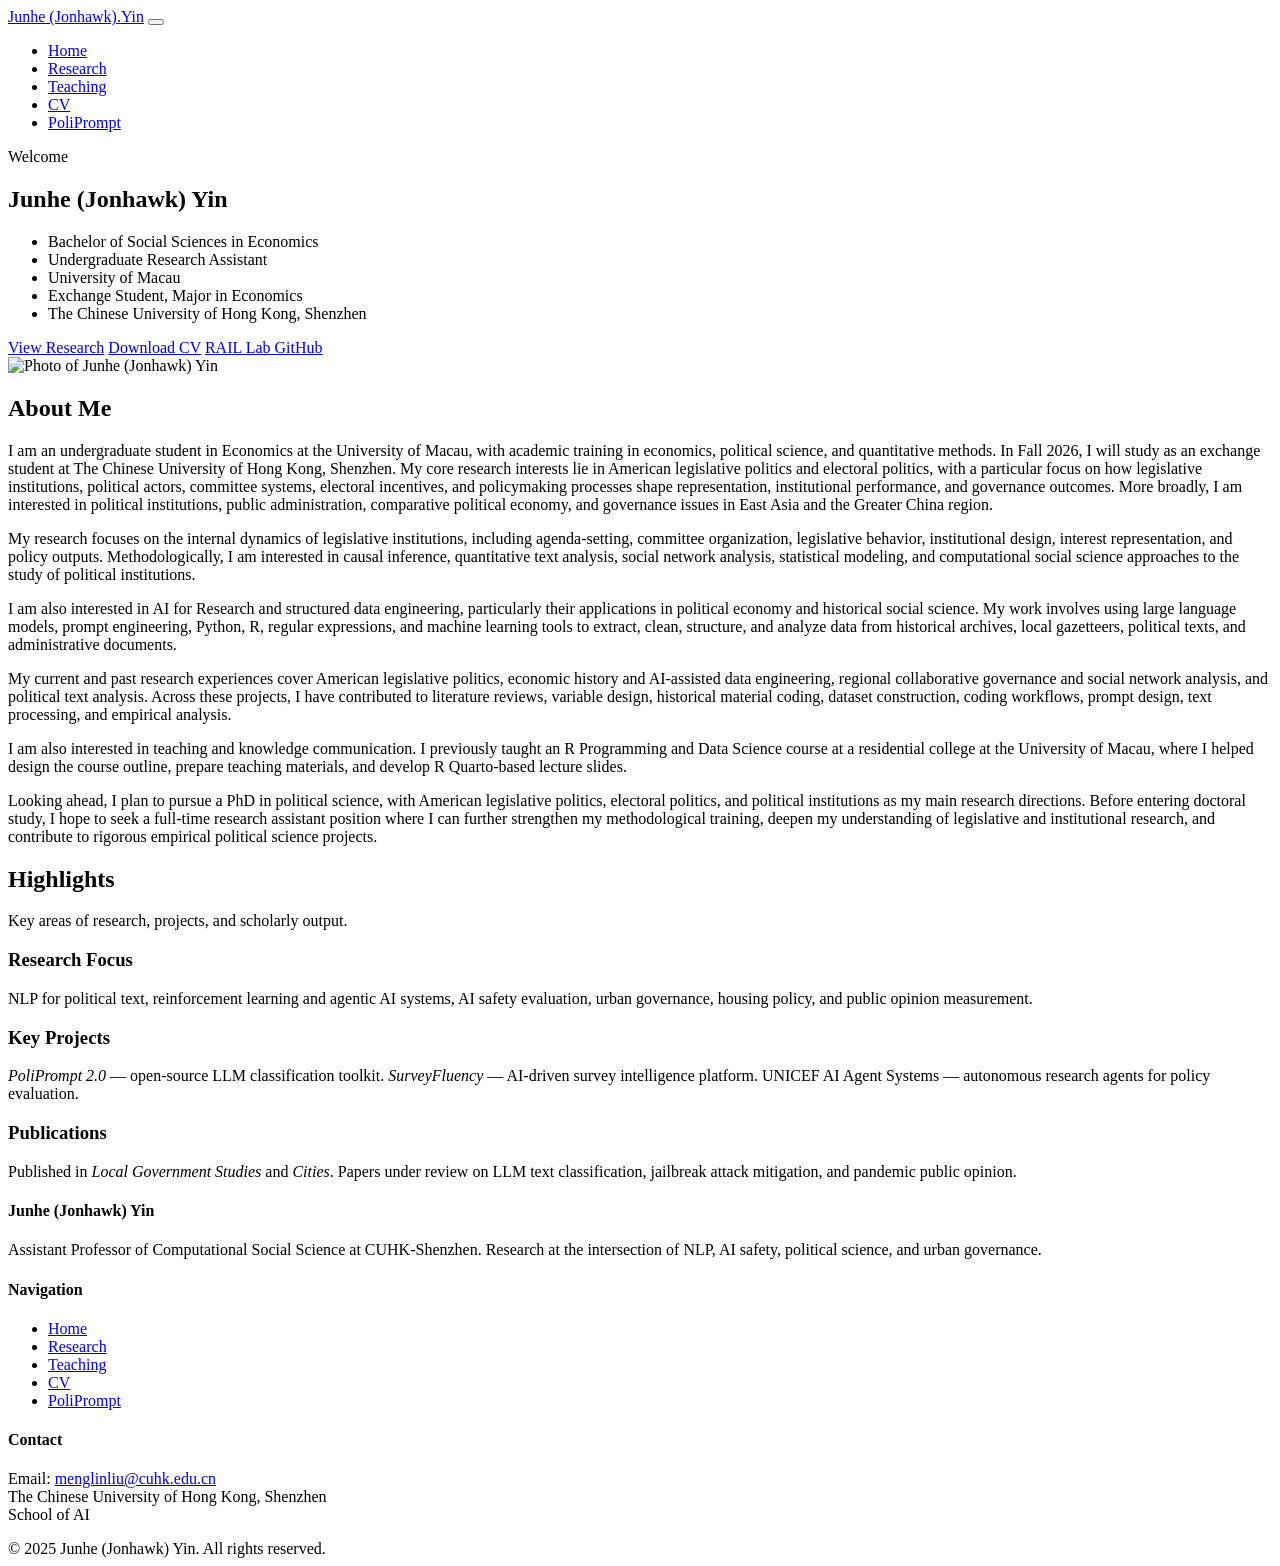
==== index.html @ bbec0ac0 "update" ====
<!DOCTYPE html>
<html lang="en">
<head>
    <meta charset="UTF-8">
    <meta name="viewport" content="width=device-width, initial-scale=1.0">
    <title>Home | Junhe (Jonhawk) Yin</title>

    <meta name="google-site-verification" content="0E7UenBRxOjwbAGi5gpJ-2bU0Xsmihh_o_62zTsqPNQ" />

    <link rel="preconnect" href="https://fonts.googleapis.com">
    <link rel="preconnect" href="https://fonts.gstatic.com" crossorigin>
    <link href="https://fonts.googleapis.com/css2?family=Inter:wght@300;400;500;600;700&family=Merriweather:wght@300;400&family=Playfair+Display:wght@400;600;700&display=swap" rel="stylesheet">
    <link rel="stylesheet" href="css/style.css">
</head>
<body>

    <!-- ========== HEADER ========== -->
    <header class="site-header">
        <div class="nav-inner">
            <a href="index.html" class="nav-logo">Junhe (Jonhawk)<span class="dot">.</span>Yin</a>
            <button class="hamburger" aria-label="Toggle navigation">
                <span></span><span></span><span></span>
            </button>
            <ul class="nav-links">
                <li><a href="index.html" class="active">Home</a></li>
                <li><a href="research.html">Research</a></li>
                <li><a href="teaching.html">Teaching</a></li>
                <li><a href="CV.html">CV</a></li>
                <li><a href="Poliprompt_Package.html">PoliPrompt</a></li>
            </ul>
        </div>
    </header>

    <!-- ========== HERO ========== -->
    <section class="hero">
        <div class="hero-grid">
            <div class="hero-text">
                <p class="hero-greeting">Welcome</p>
                <h1 class="hero-name">Junhe (Jonhawk) Yin</h1>
                <ul class="hero-titles">
                    <li>Bachelor of Social Sciences in Economics</li>
                    <li>Undergraduate Research Assistant</li>
                    <li>University of Macau</li>
                    <li>Exchange Student, Major in Economics</li>
                    <li>The Chinese University of Hong Kong, Shenzhen</li>
                </ul>
                <div class="hero-buttons">
                    <a href="research.html" class="btn btn-gold">View Research</a>
                    <a href="YIN_CV.pdf" target="_blank" class="btn btn-outline">Download CV</a>
                    <a href="https://github.com/rail-ai-lab" target="_blank" class="btn btn-outline">RAIL Lab GitHub</a>
                </div>
            </div>
            <img src="IMG_8127.JPG" alt="Photo of Junhe (Jonhawk) Yin" class="hero-photo">
        </div>
    </section>

    <!-- ========== ABOUT ========== -->
    <section class="section">
        <div class="container">
            <h2 class="section-heading reveal">About Me</h2>
            <div class="about-text reveal" data-delay="100">
                <p>
                    I am an undergraduate student in Economics at the University of Macau, with academic training in economics, political science, and quantitative methods. In Fall 2026, I will study as an exchange student at The Chinese University of Hong Kong, Shenzhen. My core research interests lie in American legislative politics and electoral politics, with a particular focus on how legislative institutions, political actors, committee systems, electoral incentives, and policymaking processes shape representation, institutional performance, and governance outcomes. More broadly, I am interested in political institutions, public administration, comparative political economy, and governance issues in East Asia and the Greater China region.
                </p>
                <p>
                    My research focuses on the internal dynamics of legislative institutions, including agenda-setting, committee organization, legislative behavior, institutional design, interest representation, and policy outputs. Methodologically, I am interested in causal inference, quantitative text analysis, social network analysis, statistical modeling, and computational social science approaches to the study of political institutions.
                </p>
                <p>
                    I am also interested in AI for Research and structured data engineering, particularly their applications in political economy and historical social science. My work involves using large language models, prompt engineering, Python, R, regular expressions, and machine learning tools to extract, clean, structure, and analyze data from historical archives, local gazetteers, political texts, and administrative documents.
                </p>
                <p>
                    My current and past research experiences cover American legislative politics, economic history and AI-assisted data engineering, regional collaborative governance and social network analysis, and political text analysis. Across these projects, I have contributed to literature reviews, variable design, historical material coding, dataset construction, coding workflows, prompt design, text processing, and empirical analysis.
                </p>
                <p>
                    I am also interested in teaching and knowledge communication. I previously taught an R Programming and Data Science course at a residential college at the University of Macau, where I helped design the course outline, prepare teaching materials, and develop R Quarto-based lecture slides.
                </p>
                <p>
                    Looking ahead, I plan to pursue a PhD in political science, with American legislative politics, electoral politics, and political institutions as my main research directions. Before entering doctoral study, I hope to seek a full-time research assistant position where I can further strengthen my methodological training, deepen my understanding of legislative and institutional research, and contribute to rigorous empirical political science projects.
                </p>
            </div>
        </div>
    </section>

    <!-- ========== HIGHLIGHTS ========== -->
    <section class="section section--alt">
        <div class="container">
            <h2 class="section-heading reveal">Highlights</h2>
            <p class="section-sub reveal" data-delay="50">Key areas of research, projects, and scholarly output.</p>
            <div class="highlights-grid">
                <div class="highlight-card reveal" data-delay="100">
                    <h3>Research Focus</h3>
                    <p>NLP for political text, reinforcement learning and agentic AI systems, AI safety evaluation, urban governance, housing policy, and public opinion measurement.</p>
                </div>
                <div class="highlight-card reveal" data-delay="200">
                    <h3>Key Projects</h3>
                    <p><em>PoliPrompt 2.0</em> &mdash; open-source LLM classification toolkit. <em>SurveyFluency</em> &mdash; AI-driven survey intelligence platform. UNICEF AI Agent Systems &mdash; autonomous research agents for policy evaluation.</p>
                </div>
                <div class="highlight-card reveal" data-delay="300">
                    <h3>Publications</h3>
                    <p>Published in <em>Local Government Studies</em> and <em>Cities</em>. Papers under review on LLM text classification, jailbreak attack mitigation, and pandemic public opinion.</p>
                </div>
            </div>
        </div>
    </section>

    <!-- ========== FOOTER ========== -->
    <footer class="site-footer">
        <div class="footer-grid">
            <div class="footer-col">
                <h4>Junhe (Jonhawk) Yin</h4>
                <p>Assistant Professor of Computational Social Science at CUHK-Shenzhen. Research at the intersection of NLP, AI safety, political science, and urban governance.</p>
            </div>
            <div class="footer-col">
                <h4>Navigation</h4>
                <ul>
                    <li><a href="index.html">Home</a></li>
                    <li><a href="research.html">Research</a></li>
                    <li><a href="teaching.html">Teaching</a></li>
                    <li><a href="CV.html">CV</a></li>
                    <li><a href="Poliprompt_Package.html">PoliPrompt</a></li>
                </ul>
            </div>
            <div class="footer-col">
                <h4>Contact</h4>
                <p>
                    Email: <a href="mailto:menglinliu@cuhk.edu.cn">menglinliu@cuhk.edu.cn</a><br>
                    The Chinese University of Hong Kong, Shenzhen<br>
                    School of AI
                </p>
            </div>
        </div>
        <div class="footer-bottom">
            &copy; 2025 Junhe (Jonhawk) Yin. All rights reserved.
        </div>
    </footer>

    <script src="js/main.js"></script>
</body>
</html>
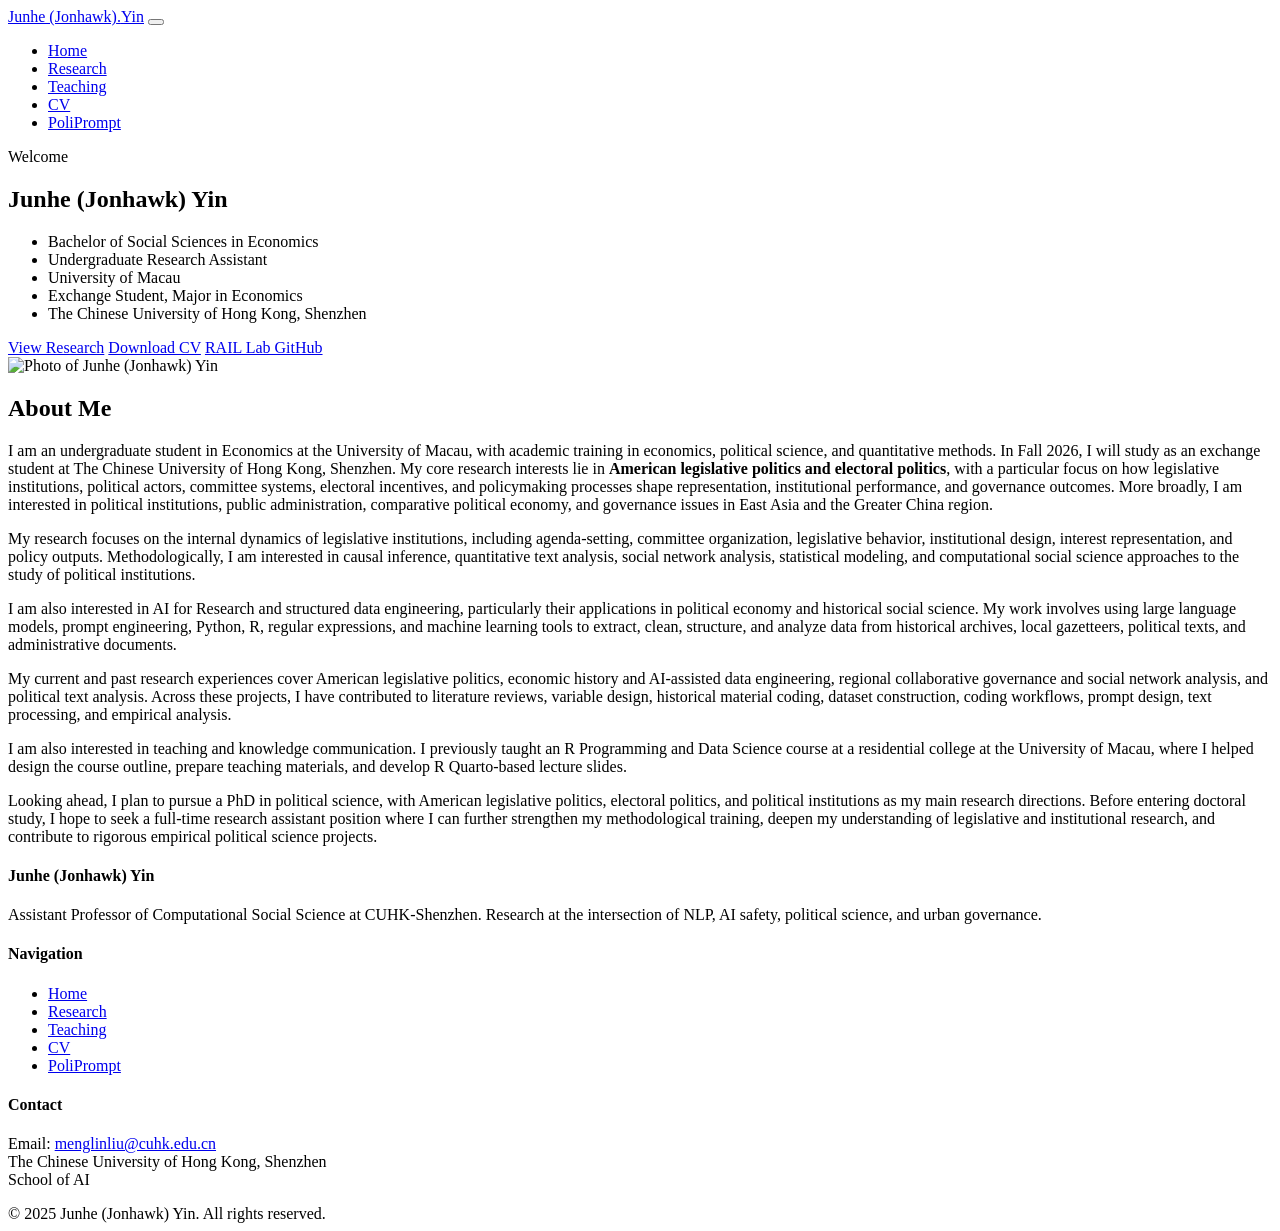
==== commit 9462dc43: "update" ====
--- a/index.html
+++ b/index.html
@@ -60,7 +60,7 @@
             <h2 class="section-heading reveal">About Me</h2>
             <div class="about-text reveal" data-delay="100">
                 <p>
-                    I am an undergraduate student in Economics at the University of Macau, with academic training in economics, political science, and quantitative methods. In Fall 2026, I will study as an exchange student at The Chinese University of Hong Kong, Shenzhen. My core research interests lie in American legislative politics and electoral politics, with a particular focus on how legislative institutions, political actors, committee systems, electoral incentives, and policymaking processes shape representation, institutional performance, and governance outcomes. More broadly, I am interested in political institutions, public administration, comparative political economy, and governance issues in East Asia and the Greater China region.
+                    I am an undergraduate student in Economics at the University of Macau, with academic training in economics, political science, and quantitative methods. In Fall 2026, I will study as an exchange student at The Chinese University of Hong Kong, Shenzhen. My core research interests lie in <strong>American legislative politics and electoral politics</strong>, with a particular focus on how legislative institutions, political actors, committee systems, electoral incentives, and policymaking processes shape representation, institutional performance, and governance outcomes. More broadly, I am interested in political institutions, public administration, comparative political economy, and governance issues in East Asia and the Greater China region.
                 </p>
                 <p>
                     My research focuses on the internal dynamics of legislative institutions, including agenda-setting, committee organization, legislative behavior, institutional design, interest representation, and policy outputs. Methodologically, I am interested in causal inference, quantitative text analysis, social network analysis, statistical modeling, and computational social science approaches to the study of political institutions.
@@ -82,7 +82,7 @@
     </section>
 
     <!-- ========== HIGHLIGHTS ========== -->
-    <section class="section section--alt">
+    <!-- <section class="section section--alt">
         <div class="container">
             <h2 class="section-heading reveal">Highlights</h2>
             <p class="section-sub reveal" data-delay="50">Key areas of research, projects, and scholarly output.</p>
@@ -101,7 +101,7 @@
                 </div>
             </div>
         </div>
-    </section>
+    </section> -->
 
     <!-- ========== FOOTER ========== -->
     <footer class="site-footer">
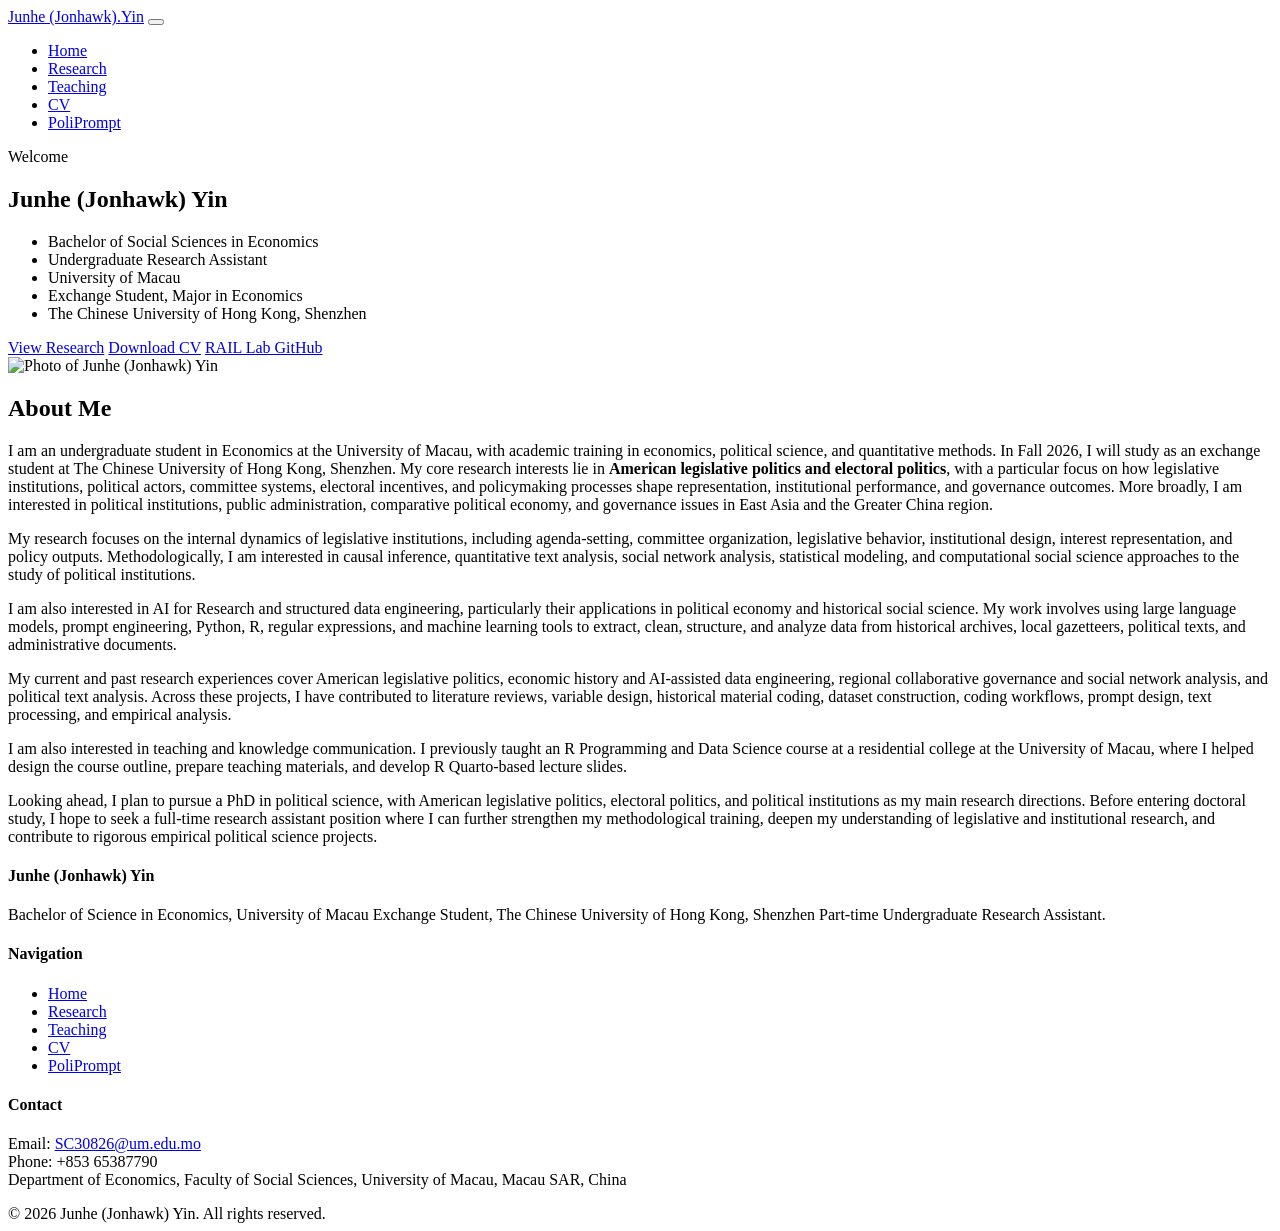
==== commit 1d46a366: "update" ====
--- a/index.html
+++ b/index.html
@@ -108,7 +108,7 @@
         <div class="footer-grid">
             <div class="footer-col">
                 <h4>Junhe (Jonhawk) Yin</h4>
-                <p>Assistant Professor of Computational Social Science at CUHK-Shenzhen. Research at the intersection of NLP, AI safety, political science, and urban governance.</p>
+                <p>Bachelor of Science in Economics, University of Macau Exchange Student, The Chinese University of Hong Kong, Shenzhen Part-time Undergraduate Research Assistant.</p>
             </div>
             <div class="footer-col">
                 <h4>Navigation</h4>
@@ -123,14 +123,14 @@
             <div class="footer-col">
                 <h4>Contact</h4>
                 <p>
-                    Email: <a href="mailto:menglinliu@cuhk.edu.cn">menglinliu@cuhk.edu.cn</a><br>
-                    The Chinese University of Hong Kong, Shenzhen<br>
-                    School of AI
+                    Email: <a href="mailto:SC30826@um.edu.mo">SC30826@um.edu.mo</a><br>
+                    Phone: +853 65387790<br>
+                    Department of Economics, Faculty of Social Sciences, University of Macau, Macau SAR, China
                 </p>
             </div>
         </div>
         <div class="footer-bottom">
-            &copy; 2025 Junhe (Jonhawk) Yin. All rights reserved.
+            &copy; 2026 Junhe (Jonhawk) Yin. All rights reserved.
         </div>
     </footer>
 
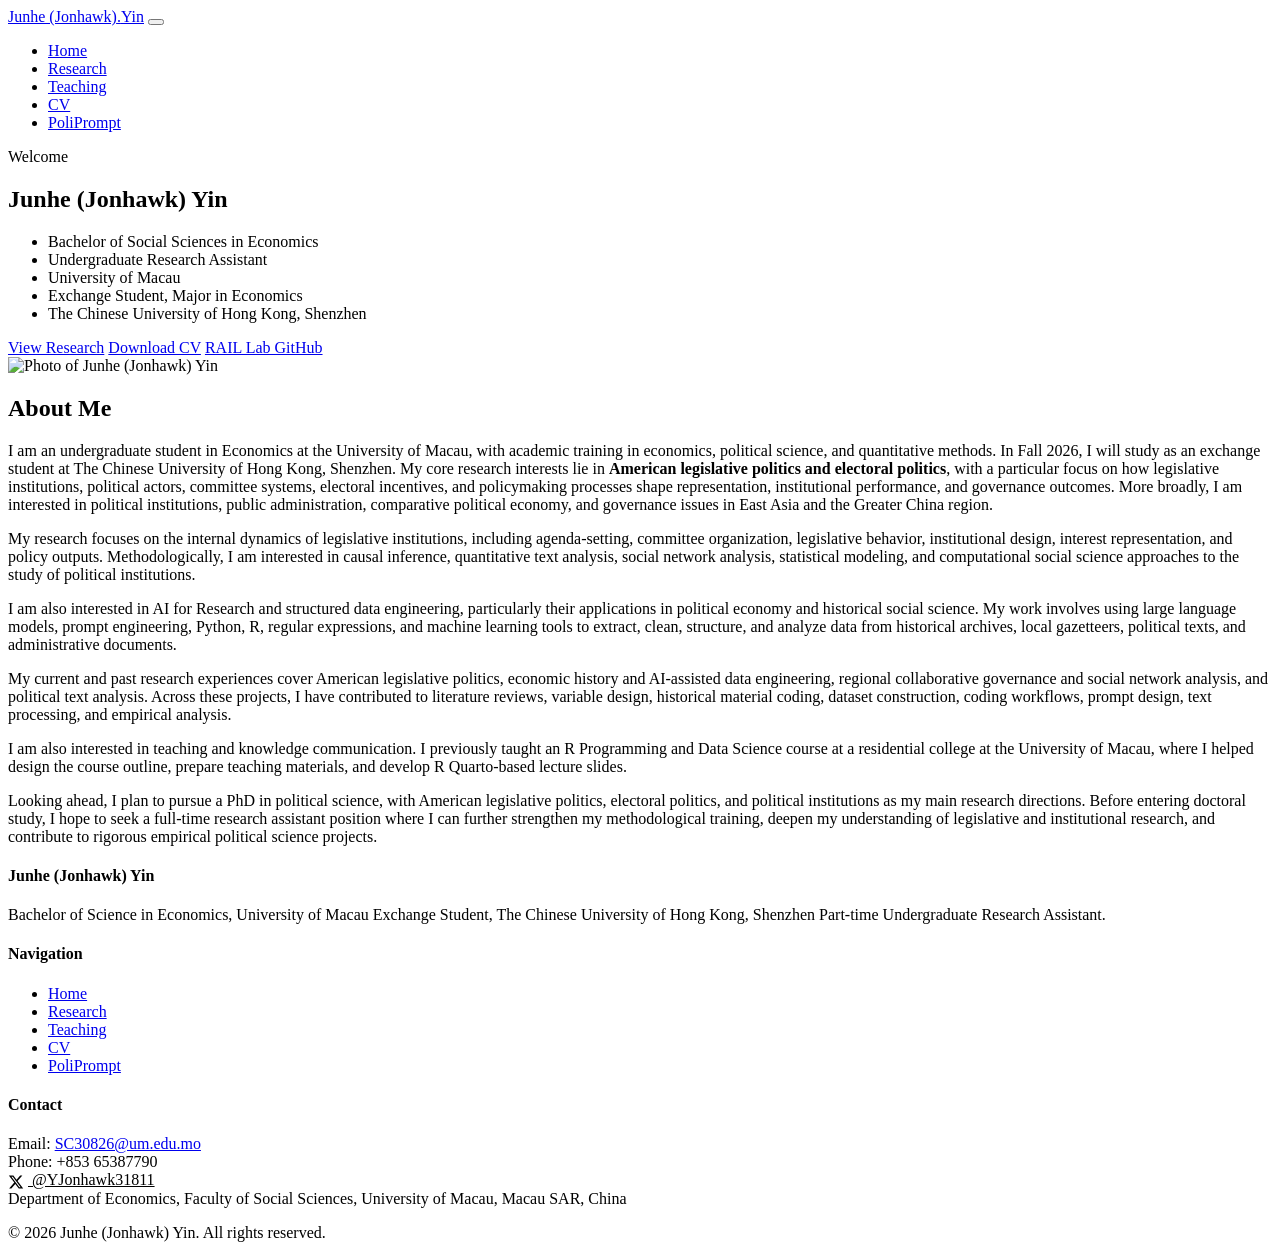
==== commit cbcc7a39: "update" ====
--- a/index.html
+++ b/index.html
@@ -125,6 +125,12 @@
                 <p>
                     Email: <a href="mailto:SC30826@um.edu.mo">SC30826@um.edu.mo</a><br>
                     Phone: +853 65387790<br>
+                    <a href="https://x.com/YJonhawk31811" target="_blank" rel="noopener noreferrer" style="color: var(--gold-400);">
+                        <svg xmlns="http://www.w3.org/2000/svg" width="16" height="16" viewBox="0 0 24 24" fill="currentColor" style="vertical-align: middle; margin-right: 4px;">
+                            <path d="M18.244 2.25h3.308l-7.227 8.26 8.502 11.24H16.17l-5.214-6.817L4.99 21.75H1.68l7.73-8.835L1.254 2.25H8.08l4.713 6.231zm-1.161 17.52h1.833L7.084 4.126H5.117z"/>
+                        </svg>
+                        @YJonhawk31811
+                    </a><br>
                     Department of Economics, Faculty of Social Sciences, University of Macau, Macau SAR, China
                 </p>
             </div>
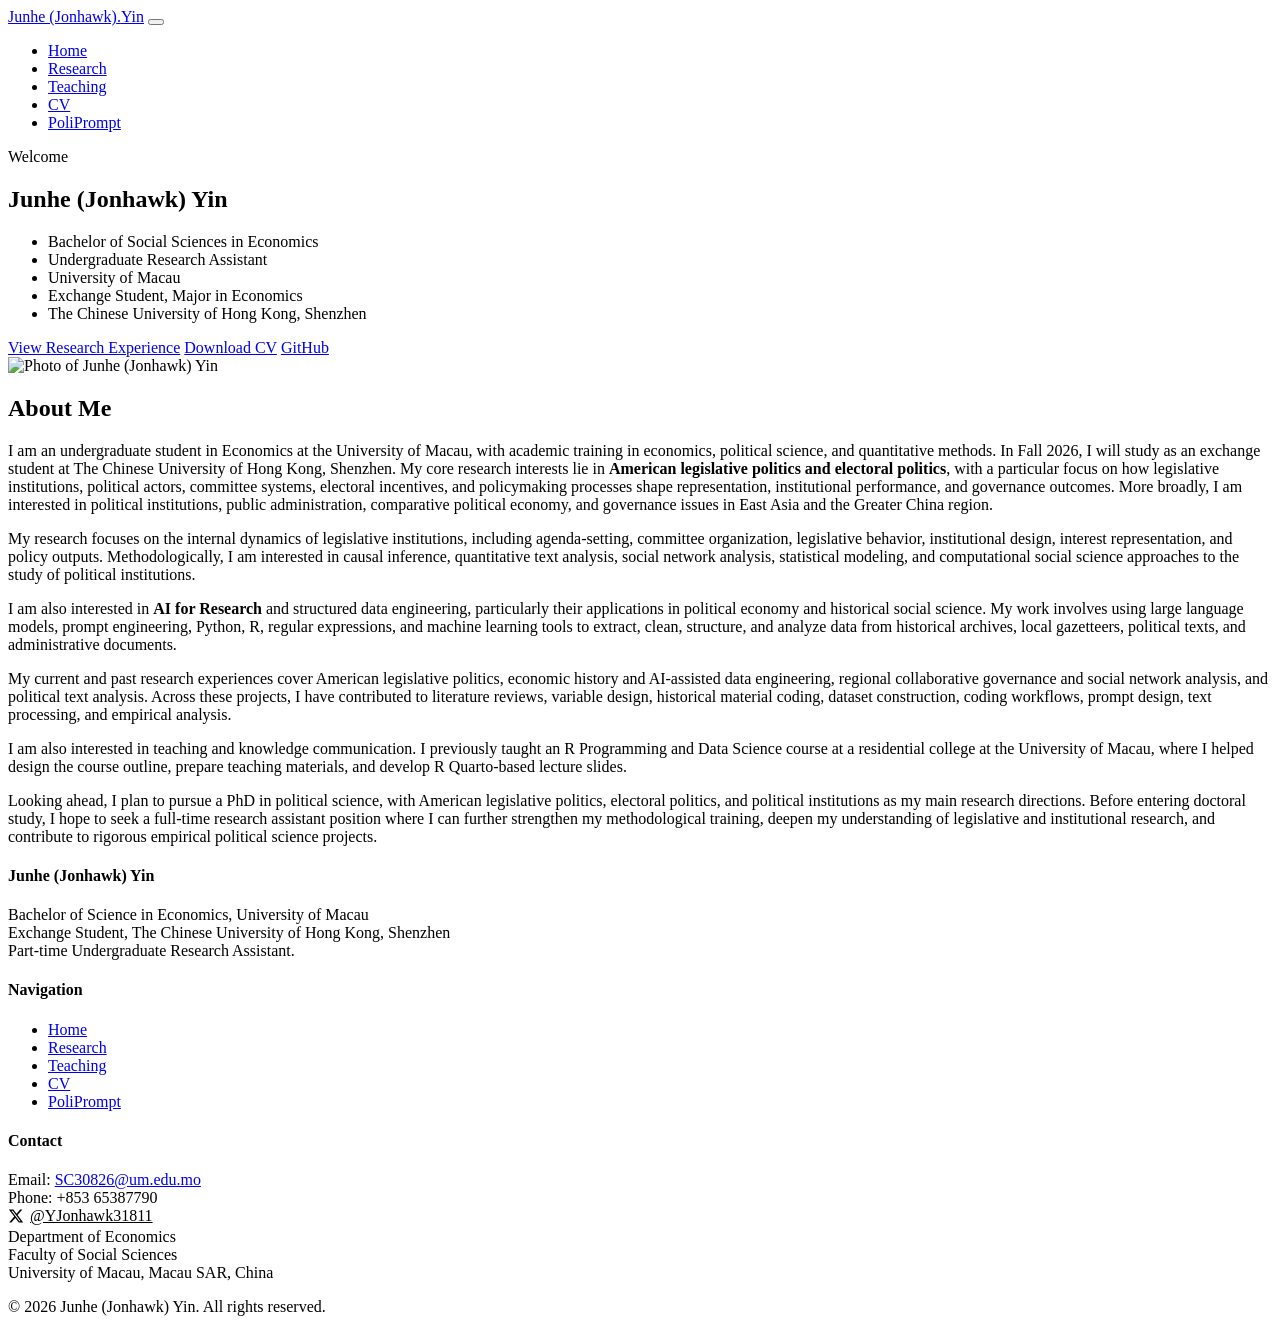
==== commit c0091444: "update" ====
--- a/index.html
+++ b/index.html
@@ -45,12 +45,12 @@
                     <li>The Chinese University of Hong Kong, Shenzhen</li>
                 </ul>
                 <div class="hero-buttons">
-                    <a href="research.html" class="btn btn-gold">View Research</a>
+                    <a href="research.html" class="btn btn-gold">View Research Experience</a>
                     <a href="YIN_CV.pdf" target="_blank" class="btn btn-outline">Download CV</a>
-                    <a href="https://github.com/rail-ai-lab" target="_blank" class="btn btn-outline">RAIL Lab GitHub</a>
+                    <a href="https://github.com/JONHAWK-JH-YIN" target="_blank" class="btn btn-outline">GitHub</a>
                 </div>
             </div>
-            <img src="IMG_8127.JPG" alt="Photo of Junhe (Jonhawk) Yin" class="hero-photo">
+            <img src="IMG_8127.png" alt="Photo of Junhe (Jonhawk) Yin" class="hero-photo">
         </div>
     </section>
 
@@ -66,7 +66,7 @@
                     My research focuses on the internal dynamics of legislative institutions, including agenda-setting, committee organization, legislative behavior, institutional design, interest representation, and policy outputs. Methodologically, I am interested in causal inference, quantitative text analysis, social network analysis, statistical modeling, and computational social science approaches to the study of political institutions.
                 </p>
                 <p>
-                    I am also interested in AI for Research and structured data engineering, particularly their applications in political economy and historical social science. My work involves using large language models, prompt engineering, Python, R, regular expressions, and machine learning tools to extract, clean, structure, and analyze data from historical archives, local gazetteers, political texts, and administrative documents.
+                    I am also interested in <strong>AI for Research</strong> and structured data engineering, particularly their applications in political economy and historical social science. My work involves using large language models, prompt engineering, Python, R, regular expressions, and machine learning tools to extract, clean, structure, and analyze data from historical archives, local gazetteers, political texts, and administrative documents.
                 </p>
                 <p>
                     My current and past research experiences cover American legislative politics, economic history and AI-assisted data engineering, regional collaborative governance and social network analysis, and political text analysis. Across these projects, I have contributed to literature reviews, variable design, historical material coding, dataset construction, coding workflows, prompt design, text processing, and empirical analysis.
@@ -108,7 +108,9 @@
         <div class="footer-grid">
             <div class="footer-col">
                 <h4>Junhe (Jonhawk) Yin</h4>
-                <p>Bachelor of Science in Economics, University of Macau Exchange Student, The Chinese University of Hong Kong, Shenzhen Part-time Undergraduate Research Assistant.</p>
+                <p>Bachelor of Science in Economics, University of Macau<br>
+                    Exchange Student, The Chinese University of Hong Kong, Shenzhen<br>
+                    Part-time Undergraduate Research Assistant.</p>
             </div>
             <div class="footer-col">
                 <h4>Navigation</h4>
@@ -125,13 +127,15 @@
                 <p>
                     Email: <a href="mailto:SC30826@um.edu.mo">SC30826@um.edu.mo</a><br>
                     Phone: +853 65387790<br>
-                    <a href="https://x.com/YJonhawk31811" target="_blank" rel="noopener noreferrer" style="color: var(--gold-400);">
-                        <svg xmlns="http://www.w3.org/2000/svg" width="16" height="16" viewBox="0 0 24 24" fill="currentColor" style="vertical-align: middle; margin-right: 4px;">
+                    <a href="https://x.com/YJonhawk31811" target="_blank" rel="noopener noreferrer" style="color: var(--gold-400); display: inline-flex; align-items: center; gap: 6px;">
+                        <svg xmlns="http://www.w3.org/2000/svg" width="16" height="16" viewBox="0 0 24 24" fill="currentColor">
                             <path d="M18.244 2.25h3.308l-7.227 8.26 8.502 11.24H16.17l-5.214-6.817L4.99 21.75H1.68l7.73-8.835L1.254 2.25H8.08l4.713 6.231zm-1.161 17.52h1.833L7.084 4.126H5.117z"/>
                         </svg>
                         @YJonhawk31811
                     </a><br>
-                    Department of Economics, Faculty of Social Sciences, University of Macau, Macau SAR, China
+                    Department of Economics<br>
+                    Faculty of Social Sciences<br>
+                    University of Macau, Macau SAR, China
                 </p>
             </div>
         </div>
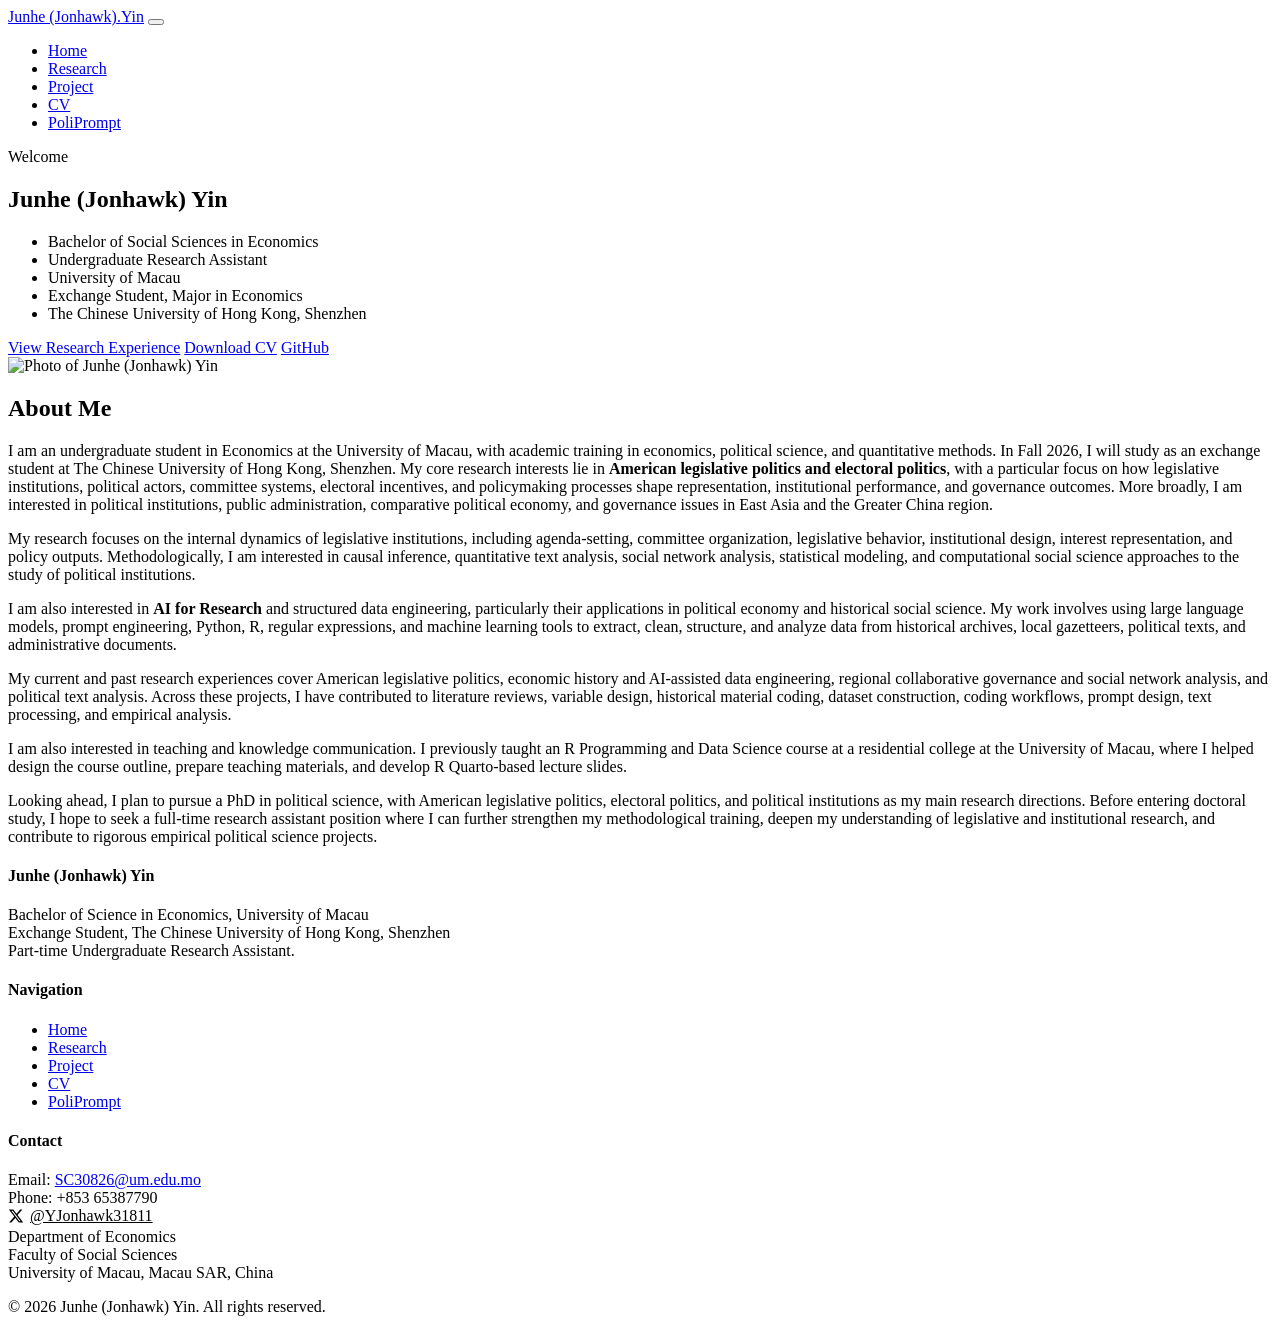
==== commit 5ab5b744: "update" ====
--- a/index.html
+++ b/index.html
@@ -24,7 +24,7 @@
             <ul class="nav-links">
                 <li><a href="index.html" class="active">Home</a></li>
                 <li><a href="research.html">Research</a></li>
-                <li><a href="teaching.html">Teaching</a></li>
+                <li><a href="project.html">Project</a></li>
                 <li><a href="CV.html">CV</a></li>
                 <li><a href="Poliprompt_Package.html">PoliPrompt</a></li>
             </ul>
@@ -117,7 +117,7 @@
                 <ul>
                     <li><a href="index.html">Home</a></li>
                     <li><a href="research.html">Research</a></li>
-                    <li><a href="teaching.html">Teaching</a></li>
+                    <li><a href="project.html">Project</a></li>
                     <li><a href="CV.html">CV</a></li>
                     <li><a href="Poliprompt_Package.html">PoliPrompt</a></li>
                 </ul>
